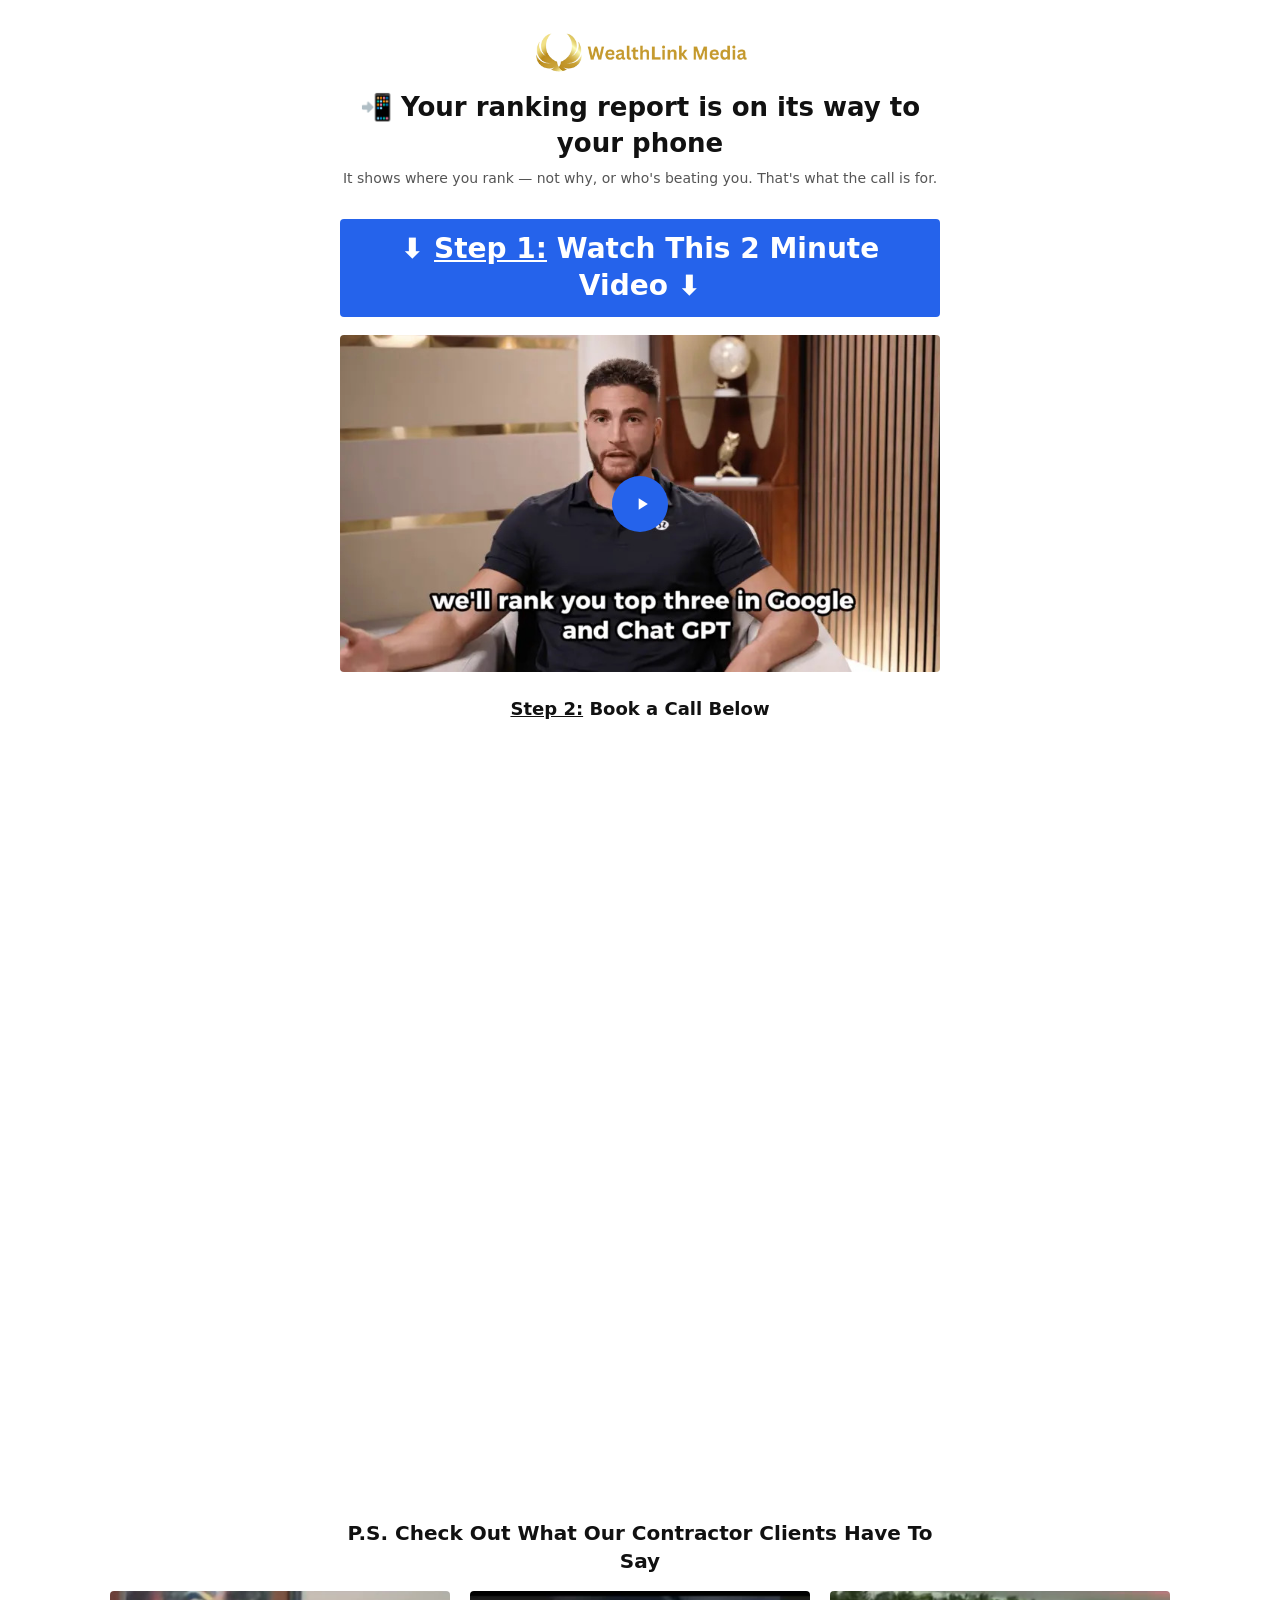
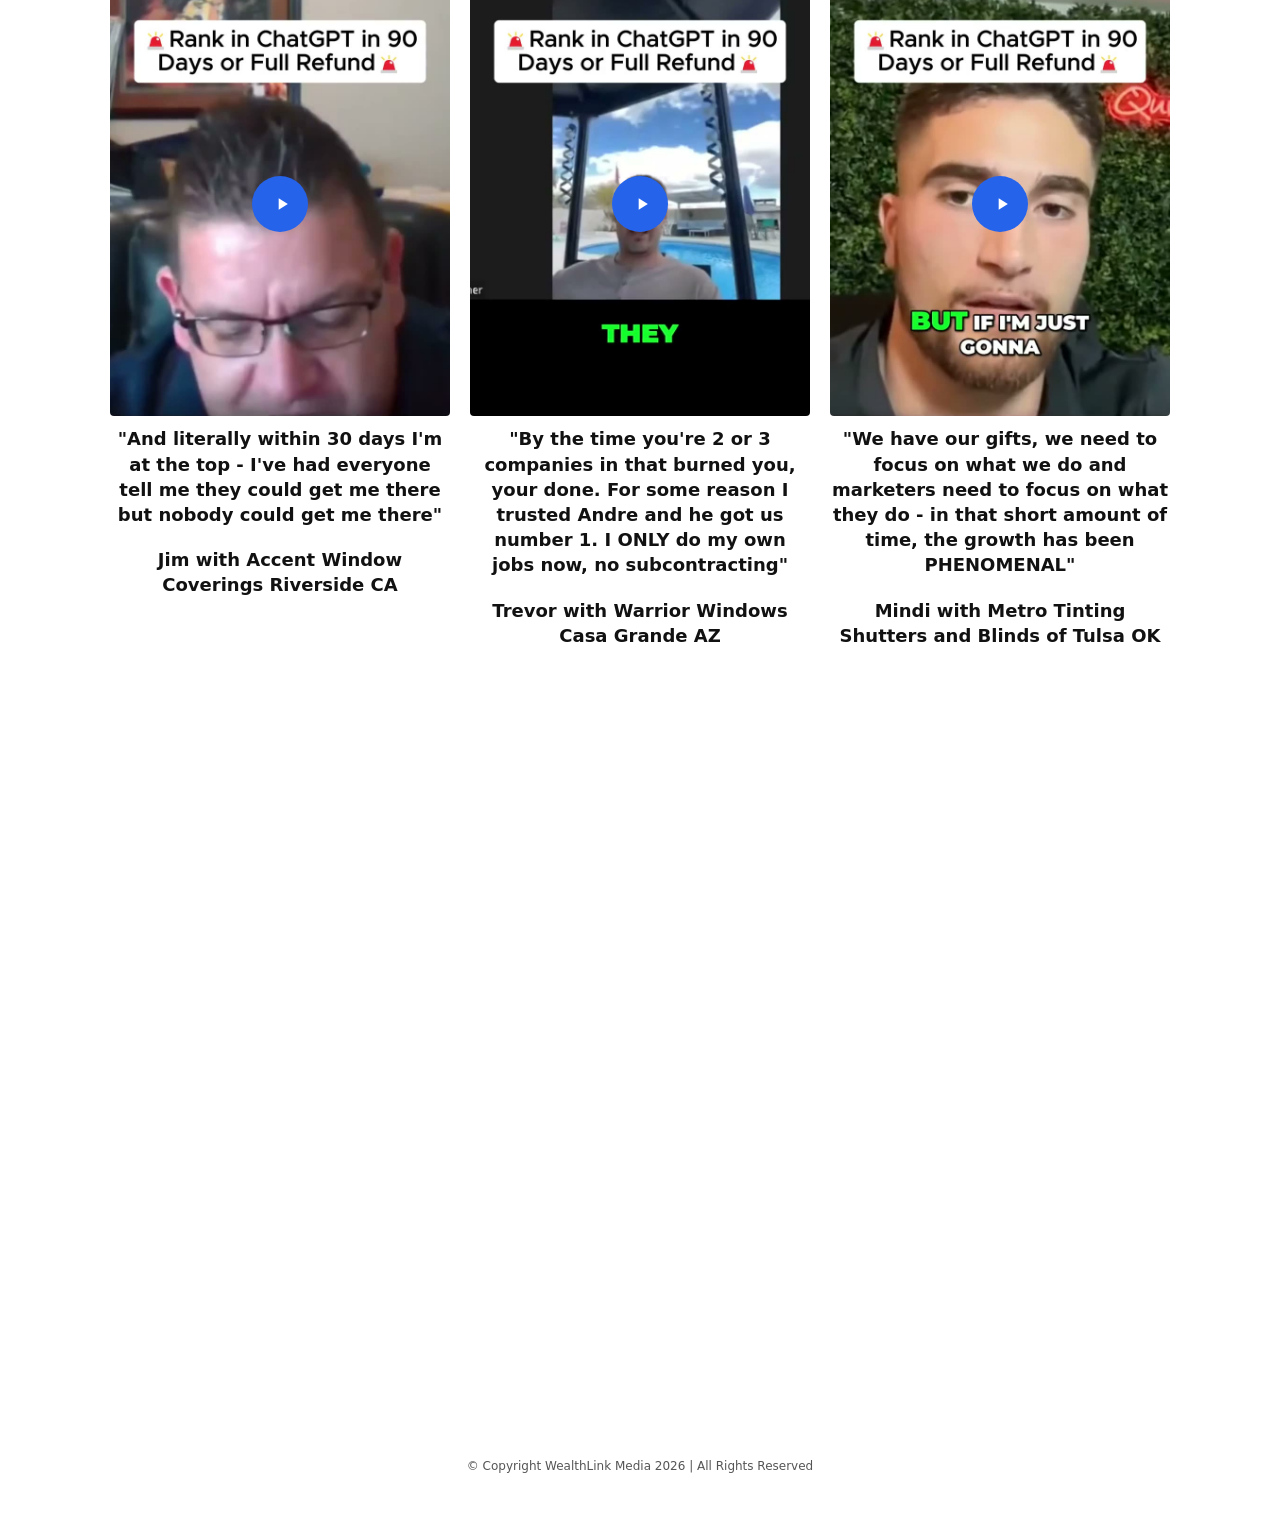
==== windows.rankflow/book-tracked.html @ 975b08f3 "Update book-tracked.html" ====
<!DOCTYPE html><html lang="en"><head>
<meta charset="utf-8">
<meta name="viewport" content="width=device-width, initial-scale=1">
<title>Your Ranking Report Is On Its Way | WealthLink Media</title>
<meta name="robots" content="noindex">
<link rel="stylesheet" href="css/style.css">
<link rel="preload" as="image" href="assets/logo.png">
<link rel="preconnect" href="https://connect.facebook.net">
<script src="js/config.js"></script>
<!-- Meta Pixel IS on this page, intentionally: this is the tracked booking
     path (verified GBP AND $25k+ revenue) - the segment worth optimising ad
     delivery against. A Lead event fires on page view. -->
<script>
!function(f,b,e,v,n,t,s){if(f.fbq)return;n=f.fbq=function(){n.callMethod?
n.callMethod.apply(n,arguments):n.queue.push(arguments)};if(!f._fbq)f._fbq=n;
n.push=n;n.loaded=!0;n.version='2.0';n.queue=[];t=b.createElement(e);t.async=!0;
t.src=v;s=b.getElementsByTagName(e)[0];s.parentNode.insertBefore(t,s)}(window,
document,'script','https://connect.facebook.net/en_US/fbevents.js');
if (window.RANKFLOW_CONFIG && !window.RANKFLOW_CONFIG.META_PIXEL_ID.startsWith('REPLACE')) {
  fbq('init', window.RANKFLOW_CONFIG.META_PIXEL_ID);
  fbq('track', 'PageView');
  fbq('track', 'Lead');
}
</script>
<noscript><img height="1" width="1" style="display:none"
src="https://www.facebook.com/tr?id=4390908821128639&ev=Lead&noscript=1"
/></noscript>
</head>
<body>
<div class="wrap">
  <div class="logo" id="logo"></div>

  <p class="report-heading">📲 Your ranking report is on its way to your phone</p>
  <p class="report-subheading">It shows where you rank — not why, or who's beating you. That's what the call is for.</p>

  <div class="step-bar" id="stepBar">⬇️ <u>Step 1:</u> Watch This 2 Minute Video ⬇️</div>
  <div id="explainer-video"></div>

  <p class="step2-heading" id="step2Heading"><u>Step 2:</u> Book a Call Below</p>

  <div class="calendar-card">
    <div class="calendar-embed-container" id="calendarEmbed">
      <p class="calendar-loading">Loading calendar…</p>
    </div>
  </div>

  <h2 id="testimonials">P.S. Check Out What Our Contractor Clients Have To Say</h2>
  <div id="booking-testimonials"></div>

  <!-- Second copy of the same calendar, so someone who has scrolled all the
       way through the testimonials doesn't have to scroll back up to book. -->
  <div class="calendar-card" id="calendarCardBottom">
    <div class="calendar-embed-container" id="calendarEmbedBottom">
      <p class="calendar-loading">Loading calendar…</p>
    </div>
  </div>

  <footer>© Copyright WealthLink Media 2026 | All Rights Reserved</footer>
</div>

<script src="js/testimonials-data.js"></script>
<script src="js/main.js"></script>
<script>
  renderLogo(document.getElementById("logo"));

  // Hides the "Step 1" bar entirely while EXPLAINER_VIDEO.videoSrc is still
  // empty (see testimonials-data.js)...
  renderExplainerVideo("explainer-video", "stepBar");

  // ...which would otherwise leave a lone "Step 2" with no Step 1 above it.
  if (!window.EXPLAINER_VIDEO || !window.EXPLAINER_VIDEO.videoSrc) {
    document.getElementById("step2Heading").textContent = "Book a Call Below";
  }

  loadGhlCalendar("calendarEmbed", window.RANKFLOW_CONFIG.GHL_CALENDAR_TRACKED_URL);
  renderTestimonials("booking-testimonials", window.BOOKING_TESTIMONIAL_IDS);
  loadGhlCalendar("calendarEmbedBottom", window.RANKFLOW_CONFIG.GHL_CALENDAR_TRACKED_URL);
</script>

</body></html>
---- windows.rankflow/css/style.css ----
/* RankFlow Funnel — shared styles. Deliberately plain: system fonts,
   minimal shadows, no animation libraries. Keeps it fast and matches the
   "basic, not fancy" brief. */

:root {
  --blue: #2563eb;
  --blue-dark: #1d4ed8;
  --gold: #b8860b;
  --text: #111111;
  --text-muted: #555555;
  --border: #e5e5e5;
  --bg: #ffffff;
  --max-width: 520px;
}

* {
  box-sizing: border-box;
}

html {
  -webkit-text-size-adjust: 100%;
}

body {
  margin: 0;
  font-family: system-ui, -apple-system, "Segoe UI", Roboto, Helvetica, Arial, sans-serif;
  color: var(--text);
  background: var(--bg);
  line-height: 1.4;
  overflow-x: hidden; /* the testimonial-grid breakout below uses a 100vw
    trick that can overflow by the scrollbar's width - this is the standard,
    safe guard against that turning into page-wide horizontal scroll */
}

.wrap {
  max-width: var(--max-width);
  margin: 0 auto;
  padding: 12px 20px 40px;
}

img, video, iframe {
  max-width: 100%;
  display: block;
}

a {
  color: inherit;
}

/* Logo */
.logo {
  display: flex;
  align-items: center;
  justify-content: center;
  margin-bottom: 8px;
}
.logo-img {
  width: 220px;
  height: auto;
}

/* Headings */
h1 {
  font-size: 28px;
  line-height: 1.2;
  text-align: center;
  margin: 0 0 16px;
}
h1 .accent {
  color: var(--blue);
}
h2 {
  font-size: 20px;
  text-align: center;
  margin: 32px 0 16px;
}

/* Guarantee text */
.guarantee {
  text-align: center;
  margin-bottom: 24px;
}
.guarantee p {
  margin: 0;
  font-size: 15px;
  color: var(--text-muted);
  line-height: 1.5;
}

.btn {
  display: block;
  width: 100%;
  background: var(--blue);
  color: #fff;
  border: none;
  border-radius: 6px;
  padding: 16px 20px;
  font-size: 17px;
  font-weight: 700;
  text-align: center;
  cursor: pointer;
  text-decoration: none;
}
.btn:hover, .btn:focus {
  background: var(--blue-dark);
}

.fine-print {
  text-align: center;
  font-size: 13px;
  color: var(--text-muted);
  margin: 10px 0 0;
}

/* Star rating + review line, shown under every CTA button */
.stars-row {
  text-align: center;
  font-size: 14px;
  color: var(--text-muted);
  margin: 14px 0 0;
}
.stars-row .stars {
  color: #5a8f3d;
  letter-spacing: 2px;
  margin-right: 4px;
}

.gold-divider {
  width: 60px;
  height: 3px;
  background: var(--gold);
  border: none;
  border-radius: 2px;
  margin: 36px auto;
}

.section-heading {
  text-align: center;
  font-weight: 800;
  font-size: 22px;
  line-height: 1.3;
  margin: 0 0 24px;
}

/* Sticky bottom CTA bar: fixed off-screen by default, slides up when
   .visible is toggled on by wireStickyCta() in main.js */
.sticky-cta {
  position: fixed;
  left: 0;
  right: 0;
  bottom: 0;
  background: #fff;
  border-top: 1px solid var(--border);
  box-shadow: 0 -4px 16px rgba(0, 0, 0, 0.08);
  padding: 12px 20px calc(14px + env(safe-area-inset-bottom, 0px));
  transform: translateY(100%);
  transition: transform 0.25s ease;
  z-index: 500;
}
.sticky-cta.visible {
  transform: translateY(0);
}
.sticky-cta .btn {
  max-width: var(--max-width);
  margin: 0 auto;
}
.sticky-cta .stars-row {
  margin-top: 8px;
}

/* Video testimonial card */
.video-card {
  position: relative;
  width: 100%;
  aspect-ratio: 4 / 5;
  background: #1a1a1a;
  border-radius: 4px;
  overflow: hidden;
  cursor: pointer;
  margin-bottom: 4px;
}
.video-card img {
  width: 100%;
  height: 100%;
  object-fit: cover;
}
.video-card video {
  width: 100%;
  height: 100%;
  object-fit: cover;
}
.play-btn {
  position: absolute;
  top: 50%;
  left: 50%;
  transform: translate(-50%, -50%);
  width: 56px;
  height: 56px;
  border-radius: 50%;
  background: var(--blue);
  display: flex;
  align-items: center;
  justify-content: center;
  pointer-events: none;
}
.play-btn svg {
  width: 20px;
  height: 20px;
  fill: #fff;
  margin-left: 3px;
}
.video-placeholder-label {
  position: absolute;
  bottom: 8px;
  left: 8px;
  right: 8px;
  color: #ccc;
  font-size: 11px;
  text-align: center;
  pointer-events: none;
}

.testimonial-quote {
  text-align: center;
  font-weight: 700;
  font-size: 18px;
  margin: 10px 0 2px;
}
.testimonial-attribution {
  text-align: center;
  font-weight: 700;
  font-size: 18px;
  margin: 0 0 28px;
  margin-top: 20px !important;
}

/* Modal */
.modal-overlay {
  display: none;
  position: fixed;
  inset: 0;
  background: rgba(0, 0, 0, 0.5);
  z-index: 1000;
  align-items: flex-start;
  justify-content: center;
  overflow-y: auto;
  padding: 24px 16px;
}
.modal-overlay.open {
  display: flex;
}
.modal {
  background: #fff;
  border-radius: 8px;
  padding: 24px;
  width: 100%;
  max-width: 420px;
  position: relative;
}
.modal-close {
  position: absolute;
  top: 12px;
  right: 12px;
  background: none;
  border: none;
  font-size: 20px;
  line-height: 1;
  cursor: pointer;
  color: var(--text-muted);
  padding: 4px;
}
.modal h2 {
  margin: 0 0 20px;
  font-size: 20px;
  text-align: center;
}

.field {
  margin-bottom: 18px;
}
.field label {
  display: block;
  font-weight: 700;
  font-size: 14px;
  margin-bottom: 6px;
}
.field input[type="text"],
.field input[type="tel"] {
  width: 100%;
  padding: 12px;
  border: 1px solid #ccc;
  border-radius: 4px;
  font-size: 16px;
}
.radio-group {
  display: flex;
  flex-direction: column;
  gap: 8px;
}
.radio-option {
  display: flex;
  align-items: center;
  gap: 8px;
  font-size: 15px;
}
.radio-option input {
  width: 16px;
  height: 16px;
}

/* Booking page pieces */
.report-heading {
  font-size: 22px;
  font-weight: 700;
  text-align: center;
  margin: 8px 0 8px;
}
.report-subheading {
  text-align: center;
  font-size: 14px;
  color: var(--text-muted);
  margin: 0 0 24px;
}
.step-bar {
  background: var(--blue);
  color: #fff;
  text-align: center;
  font-weight: 700;
  padding: 12px;
  border-radius: 4px;
  margin-bottom: 4px;
}
.step-bar u {
  text-decoration: underline;
}

.explainer-video-wrap {
  position: relative;
  margin-bottom: 24px;
}
.explainer-caption {
  position: absolute;
  bottom: 16px;
  left: 16px;
  right: 16px;
  color: #fff;
  font-weight: 700;
  font-size: 16px;
  text-align: center;
}

.step2-heading {
  text-align: center;
  font-weight: 700;
  font-size: 18px;
  margin: 24px 0 16px;
}

.calendar-card {
  /* No border or padding: GHL's embed renders its own bordered card, so a
     frame here would double up. Kept as a plain spacing wrapper. */
  margin-bottom: 32px;
}
.calendar-card-header {
  display: flex;
  align-items: center;
  gap: 12px;
  margin-bottom: 16px;
}
.calendar-avatar {
  width: 44px;
  height: 44px;
  border-radius: 50%;
  background: #ddd;
  flex-shrink: 0;
}
.calendar-card-header h3 {
  margin: 0;
  font-size: 18px;
}
.calendar-meta {
  display: flex;
  flex-direction: column;
  gap: 6px;
  font-size: 14px;
  color: var(--text-muted);
  margin-bottom: 16px;
}
.calendar-meta span {
  display: flex;
  align-items: center;
  gap: 6px;
}
.calendar-embed-container {
  min-height: 400px;
}
.calendar-loading {
  text-align: center;
  color: var(--text-muted);
  padding: 40px 0;
  font-size: 14px;
}

/* Sorry / thank-you pages */
.center-text {
  text-align: left;
}
.center-text h1 {
  text-align: left;
  font-size: 24px;
}
.center-text p {
  font-size: 15px;
  color: var(--text);
}

.confirmed-phone {
  font-weight: 700;
}

footer {
  text-align: center;
  font-size: 12px;
  color: var(--text-muted);
  margin-top: 32px;
}

.divider {
  border: none;
  border-top: 1px solid var(--border);
  margin: 20px 0;
}

/* ============================================================
   Desktop / tablet — this was built mobile-first (every reference
   screenshot was a phone screenshot) and looked like a thin stripe
   of content in a sea of white on a real desktop screen. This
   widens things in two tiers rather than stretching everything to
   full width, which would look worse, not better:
     - single-column content (hero, form, calendar) gets modestly
       wider and slightly larger type
     - testimonials break out into a multi-column grid, since
       stacking vertical phone videos full-width on a 1440px screen
       is its own kind of ugly
   ============================================================ */
@media (min-width: 700px) {
  .wrap {
    max-width: 640px;
    padding-top: 24px;
  }
  h1 {
    font-size: 34px;
  }
  .step-heading {
    font-size: 24px;
  }
  .report-heading {
    font-size: 26px;
  }
  .social-proof-cta {
    font-size: 19px;
  }
  .btn {
    width: auto;
    min-width: 320px;
    margin: 0 auto;
  }
  .fine-print,
  .social-proof-cta {
    margin-left: auto;
    margin-right: auto;
  }
}

@media (min-width: 900px) {
  .testimonial-grid {
    display: grid;
    grid-template-columns: repeat(3, 1fr);
    gap: 24px 20px;
    align-items: start;
    /* Break out of the narrower .wrap parent and self-center on the
       viewport. Using left:50% + translateX(-50%) instead of a plain
       negative-vw margin because the latter only centers correctly when
       the element ends up exactly 100vw wide - here max-width caps it
       narrower than that on anything wider than ~1100px, and a fixed
       margin doesn't adapt to that the way a transform percentage
       (relative to the element's own final width) does. */
    position: relative;
    left: 50%;
    transform: translateX(-50%);
    width: 100vw;
    max-width: 1100px;
    padding-left: 20px;
    padding-right: 20px;
  }
  #closing-testimonial {
    max-width: 640px;
    margin-left: auto;
    margin-right: auto;
  }
}

/* ============================================================
   Progressive lead form — fields expand/collapse instead of
   popping in. Height is animated with the grid 0fr -> 1fr trick
   (transitionable, unlike height:auto). .field-inner needs
   overflow:hidden for that to clip cleanly, so .is-open flips it
   back to visible once the animation is done - otherwise the
   Places dropdown gets cut off by its own parent.
   ============================================================ */
#leadForm .field {
  display: grid;
  grid-template-rows: 1fr;
  margin-bottom: 18px;
  opacity: 1;
  transition: grid-template-rows .38s cubic-bezier(.22,.61,.36,1),
              opacity .26s ease,
              margin-bottom .38s cubic-bezier(.22,.61,.36,1),
              filter .26s ease;
}
#leadForm .field > .field-inner {
  min-height: 0;
  overflow: hidden;
  transform: translateY(0);
  transition: transform .38s cubic-bezier(.22,.61,.36,1), visibility 0s;
}
#leadForm .field.is-open > .field-inner {
  overflow: visible;
}
#leadForm .field.is-hidden {
  grid-template-rows: 0fr;
  opacity: 0;
  margin-bottom: 0;
  filter: blur(3px);
  pointer-events: none;
}
#leadForm .field.is-hidden > .field-inner {
  transform: translateY(-10px);
  visibility: hidden;
  transition: transform .38s cubic-bezier(.22,.61,.36,1), visibility 0s linear .38s;
}

/* green tick on a completed field */
#leadForm .field > .field-inner > label {
  transition: color .2s ease;
}
#leadForm .field.is-done > .field-inner > label::after {
  content: "✓";
  color: #2e9e4f;
  margin-left: 7px;
  font-size: 13px;
  animation: tickIn .3s cubic-bezier(.34,1.56,.64,1);
  display: inline-block;
}
@keyframes tickIn {
  from { transform: scale(0) rotate(-25deg); opacity: 0; }
  to   { transform: scale(1) rotate(0);      opacity: 1; }
}

/* thin progress bar at the top of the modal */
.form-progress {
  height: 3px;
  background: var(--border);
  border-radius: 2px;
  overflow: hidden;
  margin: 0 0 22px;
}
.form-progress i {
  display: block;
  height: 100%;
  width: 0%;
  /* Gold gradient sampled straight off the logo emblem: deep bronze through
     the mid gold to the pale highlight on the wingtips. */
  background: linear-gradient(90deg, #B8860B 0%, #C09828 45%, #E8C95F 100%);
  border-radius: 2px;
  transition: width .4s cubic-bezier(.22,.61,.36,1);
}

/* focus polish */
#leadForm input[type="text"]:focus,
#leadForm input[type="tel"]:focus {
  outline: none;
  border-color: var(--blue);
  box-shadow: 0 0 0 3px rgba(37, 99, 235, .15);
}
#leadForm input[type="text"],
#leadForm input[type="tel"] {
  transition: border-color .18s ease, box-shadow .18s ease;
}
#leadForm .field.has-error input {
  border-color: #d33;
  animation: shake .32s;
}
@keyframes shake {
  0%,100% { transform: translateX(0); }
  25%     { transform: translateX(-5px); }
  75%     { transform: translateX(5px); }
}

/* ---------- Google Places custom autocomplete ---------- */
.autocomplete-wrapper {
  position: relative;
}
.ac-suggestions {
  position: absolute;
  top: calc(100% + 6px);
  left: 0;
  right: 0;
  margin: 0;
  padding: 5px;
  list-style: none;
  background: #fff;
  border: 1px solid var(--border);
  border-radius: 10px;
  box-shadow: 0 12px 34px rgba(0, 0, 0, .14);
  max-height: 264px;
  overflow-y: auto;
  z-index: 30;
  animation: acIn .18s ease;
}
@keyframes acIn {
  from { opacity: 0; transform: translateY(-6px); }
  to   { opacity: 1; transform: translateY(0); }
}
.ac-item {
  display: flex;
  align-items: flex-start;
  gap: 9px;
  padding: 9px 10px;
  border-radius: 7px;
  cursor: pointer;
}
.ac-item.active,
.ac-item:hover {
  background: #eef3ff;
}
.ac-item svg {
  width: 15px;
  height: 15px;
  flex-shrink: 0;
  margin-top: 2px;
  color: var(--blue);
}
.ac-text {
  display: flex;
  flex-direction: column;
  min-width: 0;
}
.ac-name {
  font-weight: 700;
  font-size: 14px;
  line-height: 1.3;
}
.ac-addr {
  font-size: 12px;
  color: var(--text-muted);
  line-height: 1.35;
  overflow: hidden;
  text-overflow: ellipsis;
  white-space: nowrap;
}
.ac-spinner {
  position: absolute;
  right: 12px;
  top: 14px;
  width: 16px;
  height: 16px;
  border: 2px solid var(--border);
  border-top-color: var(--blue);
  border-radius: 50%;
  animation: acSpin .7s linear infinite;
}
@keyframes acSpin { to { transform: rotate(360deg); } }

.autocomplete-wrapper.is-picked input {
  border-color: #2e9e4f;
  background-image: url("data:image/svg+xml,%3Csvg xmlns='http://www.w3.org/2000/svg' viewBox='0 0 24 24' fill='none' stroke='%232e9e4f' stroke-width='3' stroke-linecap='round'%3E%3Cpath d='M5 13l4 4 10-10'/%3E%3C/svg%3E");
  background-repeat: no-repeat;
  background-position: right 12px center;
  background-size: 15px;
  padding-right: 36px;
}

/* ============================================================
   Hover-preview video cards. The <video> is layered OVER the
   poster <img> rather than replacing it, so the poster is still
   there to fade back to when the cursor leaves, and re-entering
   the card doesn't re-download the file. States are set by
   wireVideoCards() in main.js:
     .is-previewing — playing (hover or click)
     .is-committed  — user clicked; keeps playing on mouse-out,
                      native controls are live
     .is-muted      — browser refused sound on this play attempt
   ============================================================ */
.video-card .hover-video {
  position: absolute;
  inset: 0;
  width: 100%;
  height: 100%;
  object-fit: cover;
  opacity: 0;
  transition: opacity .22s ease;
  pointer-events: none;
}
.video-card.is-previewing .hover-video {
  opacity: 1;
}
/* controls only need to receive clicks once the card is committed */
.video-card.is-committed .hover-video {
  pointer-events: auto;
}

.video-card img,
.video-card .play-btn {
  transition: opacity .22s ease;
}
.video-card.is-previewing img,
.video-card.is-previewing .play-btn {
  opacity: 0;
}

/* subtle lift so the card reads as interactive before you hover it */
.video-card {
  transition: transform .25s ease, box-shadow .25s ease;
}
@media (hover: hover) and (pointer: fine) {
  .video-card:hover {
    transform: translateY(-3px);
    box-shadow: 0 10px 28px rgba(0, 0, 0, .18);
  }
}

/* shown only when the browser blocked sound on this play attempt —
   i.e. the visitor hasn't clicked anything on the page yet */
.video-card .sound-hint {
  position: absolute;
  bottom: 10px;
  left: 50%;
  transform: translateX(-50%);
  background: rgba(0, 0, 0, .72);
  color: #fff;
  font-size: 12px;
  font-weight: 700;
  padding: 6px 12px;
  border-radius: 999px;
  opacity: 0;
  pointer-events: none;
  transition: opacity .2s ease;
  z-index: 3;
  white-space: nowrap;
}
.video-card.is-muted .sound-hint {
  opacity: 1;
}

@media (prefers-reduced-motion: reduce) {
  #leadForm .field,
  #leadForm .field > .field-inner,
  .form-progress i,
  .ac-suggestions,
  .video-card,
  .video-card img,
  .video-card .play-btn,
  .video-card .hover-video { transition: none; animation: none; }
  .video-card:hover { transform: none; }
}

/* springy pop when a conditional field appears */
#leadForm .field.just-revealed > .field-inner {
  animation: fieldPop .5s cubic-bezier(.34, 1.45, .64, 1);
}
@keyframes fieldPop {
  0%   { transform: translateY(-10px) scale(.96); }
  55%  { transform: translateY(3px) scale(1.015); }
  100% { transform: translateY(0) scale(1); }
}
#leadForm .field.just-revealed .radio-option,
#leadForm .field.just-revealed input {
  animation: fieldFade .45s ease both .06s;
}
@keyframes fieldFade {
  from { opacity: 0; transform: translateX(-6px); }
  to   { opacity: 1; transform: translateX(0); }
}

/* short standalone pages (no-google-business, sorry) */
.page-short {
  min-height: 70vh;
  display: flex;
  flex-direction: column;
  padding-top: 40px;
}
.page-short h1 {
  margin-top: 8px;
}
.page-copy {
  text-align: center;
  font-size: 16px;
  line-height: 1.6;
  color: var(--text-muted);
  max-width: 460px;
  margin: 0 auto;
}
.page-copy a {
  color: var(--blue);
  font-weight: 700;
}
.page-short footer {
  margin-top: auto;
  padding-top: 40px;
}

@media (prefers-reduced-motion: reduce) {
  #leadForm .field.just-revealed > .field-inner,
  #leadForm .field.just-revealed input,
  #leadForm .field.just-revealed .radio-option { animation: none; }
}
/* ============================================================
   Thank-you page: the 2-minute video heading and the
   "More Testimonials" button beneath the testimonial grid.
   Both are targeted by ID so the shared h2 / .btn rules used
   everywhere else on the site are left alone.
   ============================================================ */
#stepBar {
  font-size: 23px;
  line-height: 1.32;
  font-weight: 800;
  margin: 30px 0 18px;
}
@media (min-width: 700px) {
  #stepBar {
    font-size: 28px;
  }
}

/* Pill button, sized to its own text rather than the full column,
   with breathing room above it. The ID beats the .btn width rules
   (including the ones inside the 700px media query) on specificity,
   so no !important is needed. */
#moreTestimonials {
  display: block;
  width: fit-content;
  min-width: 0;
  margin: 44px auto 0;
  padding: 15px 42px;
  border-radius: 9999px;
}

/* ------------------------------------------------------------
   Autocomplete dropdown stacking fix.

   The reveal animation puts `transform: translateY(...)` on
   .field-inner, and ANY non-none transform creates a stacking
   context. That traps .ac-suggestions' z-index:30 inside the
   business-name field, so it could never paint above the phone
   and revenue fields that come after it in the DOM - no matter
   how high that z-index went.

   Raising the whole field instead puts the trapped context above
   its later siblings, and the dropdown escapes with it.
   ------------------------------------------------------------ */
#leadForm .field {
  position: relative;
  z-index: 1;
}

/* Once a field has finished animating in, drop the transform entirely.
   `transform: none` is not a stacking context, so nothing inside the field
   is trapped any more. The hidden state keeps its translateY so the reveal
   animation is unaffected - transitions between `none` and a translate
   interpolate correctly. */
#leadForm .field.is-open > .field-inner {
  transform: none;
}

/* Belt and braces: even if a field somehow still forms a context, the
   business-name field outranks every field below it explicitly. Relying on
   `z-index: auto` for the later fields is what let this slip through the
   first time. */
#leadForm .field[data-step="businessName"] {
  z-index: 60;
}
#leadForm .field[data-step="phone"],
#leadForm .field[data-step="revenue"],
#leadForm .field[data-step="submit"] {
  z-index: 1;
}

/* And raise the list itself well clear of anything in the modal. */
.ac-suggestions {
  z-index: 100;
}
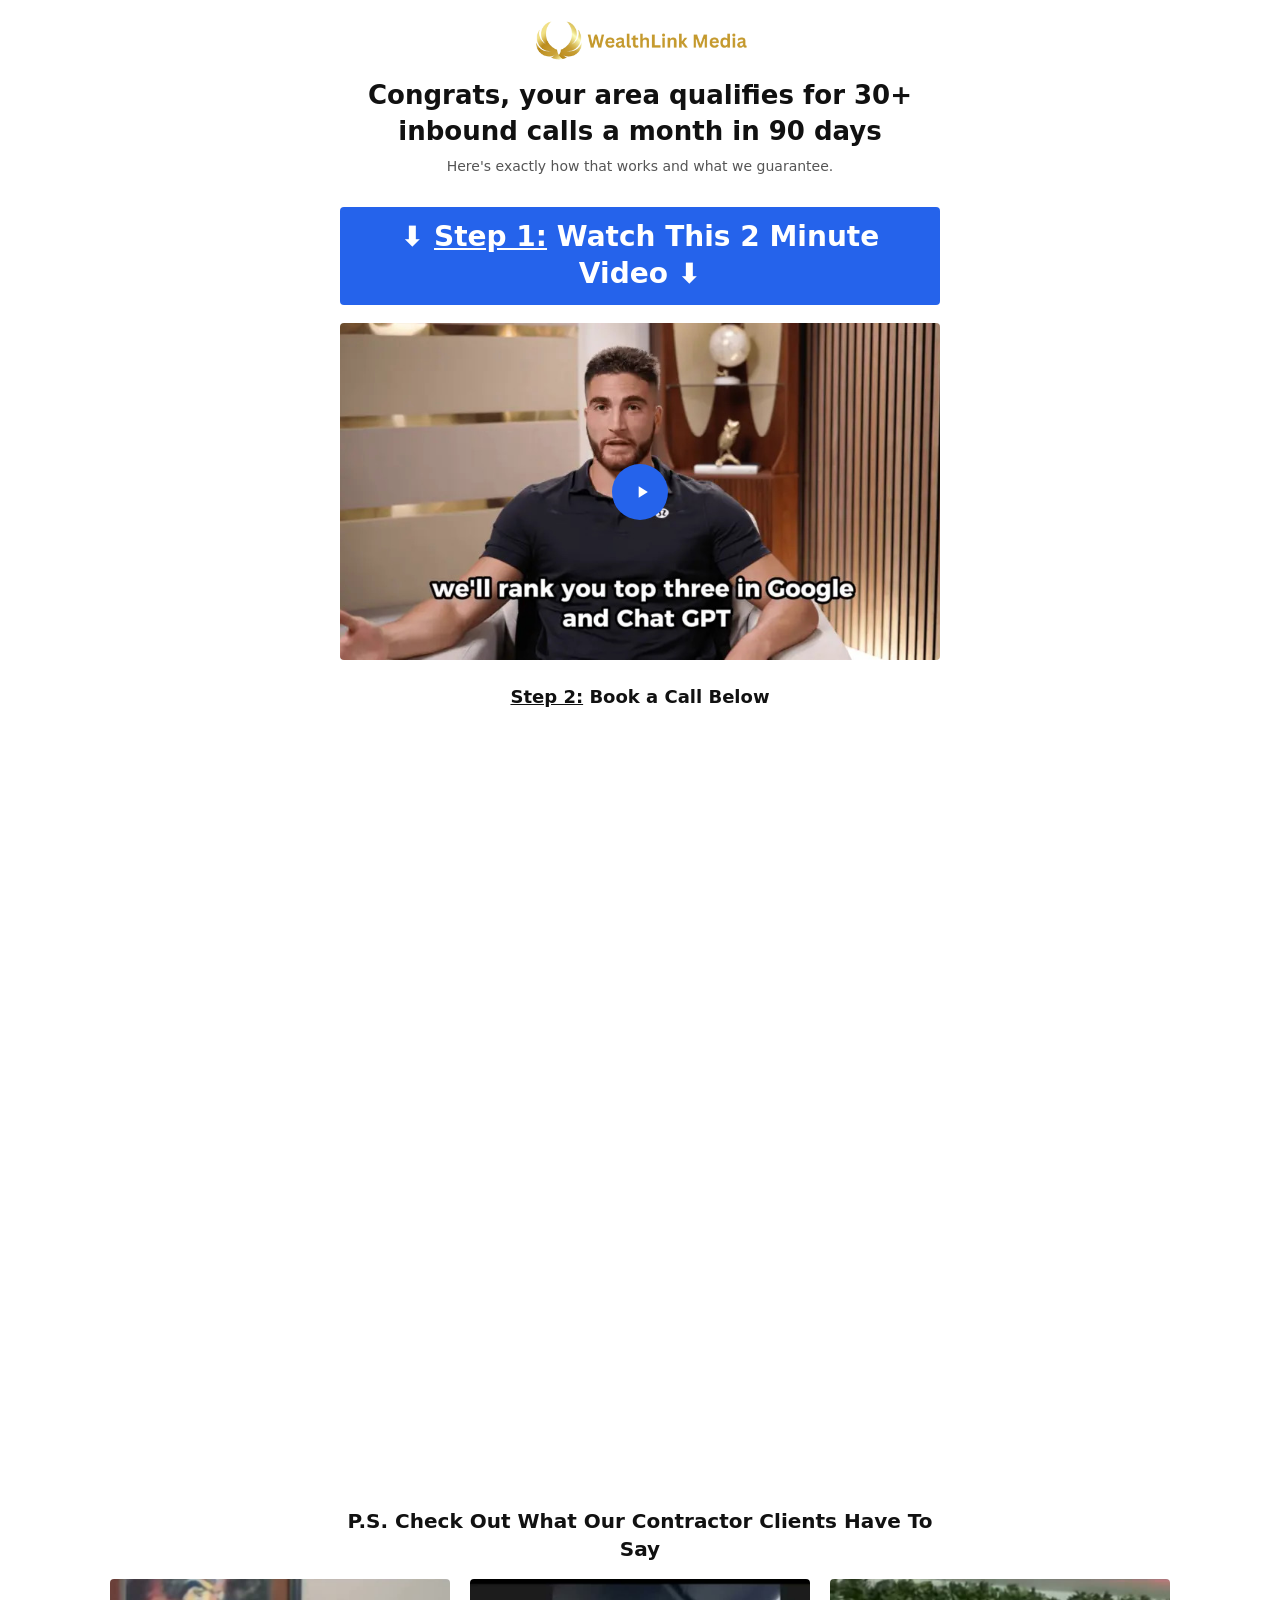
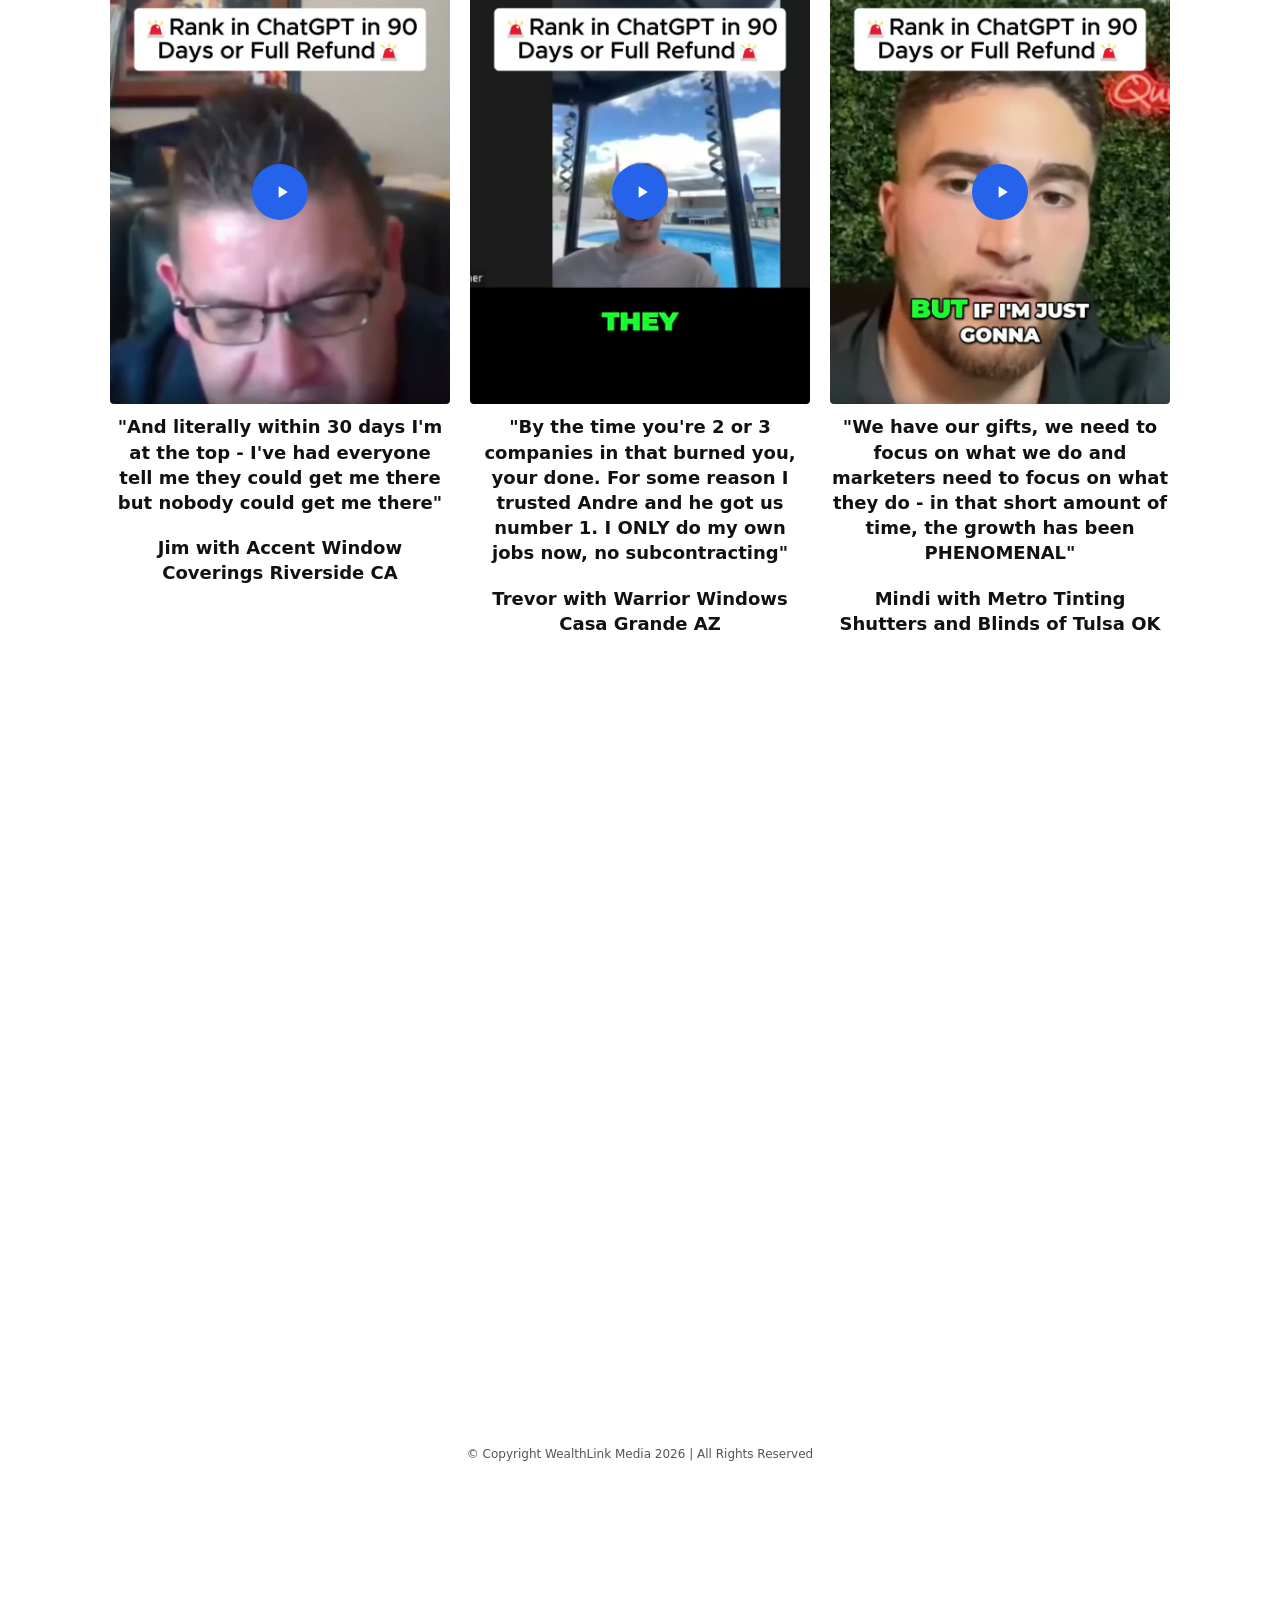
==== commit 48dfc995: "Fold congrats messaging into book-tracked.html, drop interstitial page Per updated design reference:" ====
--- a/windows.rankflow/book-tracked.html
+++ b/windows.rankflow/book-tracked.html
@@ -3,13 +3,10 @@
 <meta name="viewport" content="width=device-width, initial-scale=1">
 <title>Your Ranking Report Is On Its Way | WealthLink Media</title>
 <meta name="robots" content="noindex">
+<link rel="preconnect" href="https://connect.facebook.net">
 <link rel="stylesheet" href="css/style.css">
 <link rel="preload" as="image" href="assets/logo.png">
-<link rel="preconnect" href="https://connect.facebook.net">
 <script src="js/config.js"></script>
-<!-- Meta Pixel IS on this page, intentionally: this is the tracked booking
-     path (verified GBP AND $25k+ revenue) - the segment worth optimising ad
-     delivery against. A Lead event fires on page view. -->
 <script>
 !function(f,b,e,v,n,t,s){if(f.fbq)return;n=f.fbq=function(){n.callMethod?
 n.callMethod.apply(n,arguments):n.queue.push(arguments)};if(!f._fbq)f._fbq=n;
@@ -30,8 +27,8 @@
 <div class="wrap">
   <div class="logo" id="logo"></div>
 
-  <p class="report-heading">📲 Your ranking report is on its way to your phone</p>
-  <p class="report-subheading">It shows where you rank — not why, or who's beating you. That's what the call is for.</p>
+  <p class="report-heading" id="reportHeading">Congrats, your area qualifies for 30+ inbound calls a month in 90 days</p>
+  <p class="report-subheading">Here's exactly how that works and what we guarantee.</p>
 
   <div class="step-bar" id="stepBar">⬇️ <u>Step 1:</u> Watch This 2 Minute Video ⬇️</div>
   <div id="explainer-video"></div>
@@ -63,6 +60,18 @@
 <script>
   renderLogo(document.getElementById("logo"));
 
+  // Personalize with the name + business carried over from the homepage
+  // form (see wireLeadForm() in main.js) - falls back to the generic
+  // heading already in the markup if either is missing.
+  (function () {
+    var fn = getLeadFirstName();
+    var biz = getLeadBusinessName();
+    if (fn && biz) {
+      document.getElementById("reportHeading").textContent =
+        "Congrats " + fn + ", " + biz + " qualifies for 30+ inbound calls a month in 90 days";
+    }
+  })();
+
   // Hides the "Step 1" bar entirely while EXPLAINER_VIDEO.videoSrc is still
   // empty (see testimonials-data.js)...
   renderExplainerVideo("explainer-video", "stepBar");
--- a/windows.rankflow/css/style.css
+++ b/windows.rankflow/css/style.css
@@ -35,7 +35,7 @@
 .wrap {
   max-width: var(--max-width);
   margin: 0 auto;
-  padding: 12px 20px 40px;
+  padding: 12px 20px 160px !important;
 }
 
 img, video, iframe {
@@ -60,6 +60,14 @@
 }
 
 /* Headings */
+.hero-kicker {
+  font-size: 20px;
+  font-weight: 800;
+  line-height: 1.25;
+  text-align: center;
+  color: var(--text);
+  margin: 0 0 6px;
+}
 h1 {
   font-size: 28px;
   line-height: 1.2;
@@ -270,7 +278,7 @@
   padding: 4px;
 }
 .modal h2 {
-  margin: 0 0 20px;
+  margin: 0 0 5px !important;
   font-size: 20px;
   text-align: center;
 }
@@ -447,6 +455,9 @@
   .wrap {
     max-width: 640px;
     padding-top: 24px;
+  }
+  .hero-kicker {
+    font-size: 24px;
   }
   h1 {
     font-size: 34px;
@@ -890,3 +901,62 @@
 .ac-suggestions {
   z-index: 100;
 }
+
+/* ============================================================
+   Windows homepage hero: free-scan card.
+   Everything here sits above the gold divider; the section below
+   it is unchanged.
+   ============================================================ */
+.hero-sub {
+  text-align: center;
+  font-size: 16px;
+  line-height: 1.5;
+  color: var(--text-muted);
+  max-width: 460px;
+  margin: 0 auto 24px;
+}
+
+.scan-card {
+  background: #fff;
+  border: 1px solid var(--border);
+  border-radius: 16px;
+  box-shadow: 0 8px 30px rgba(0, 0, 0, .07);
+  padding: 24px 20px;
+  margin: 0 auto;
+  max-width: 460px;
+  /* The Places dropdown hangs out of this card, so it must not clip, and it
+     needs to sit above the star row and divider that follow it. */
+  overflow: visible;
+  position: relative;
+  z-index: 5;
+}
+.scan-title {
+  text-align: center;
+  font-weight: 800;
+  font-size: 22px;
+  line-height: 1.3;
+  margin: 0 0 18px;
+}
+.scan-card .btn {
+  width: 100%;
+  min-width: 0;
+  margin: 4px 0 0;
+  border-radius: 10px;
+}
+.scan-note {
+  text-align: center;
+  font-size: 13px;
+  color: var(--text-muted);
+  margin: 12px 0 14px;
+}
+
+.field-note {
+  font-size: 13px;
+  color: var(--text-muted);
+  margin: 6px 0 0;
+}
+
+@media (min-width: 700px) {
+  .hero-sub { font-size: 17px; }
+  .scan-card { max-width: 500px; padding: 28px 26px; }
+}
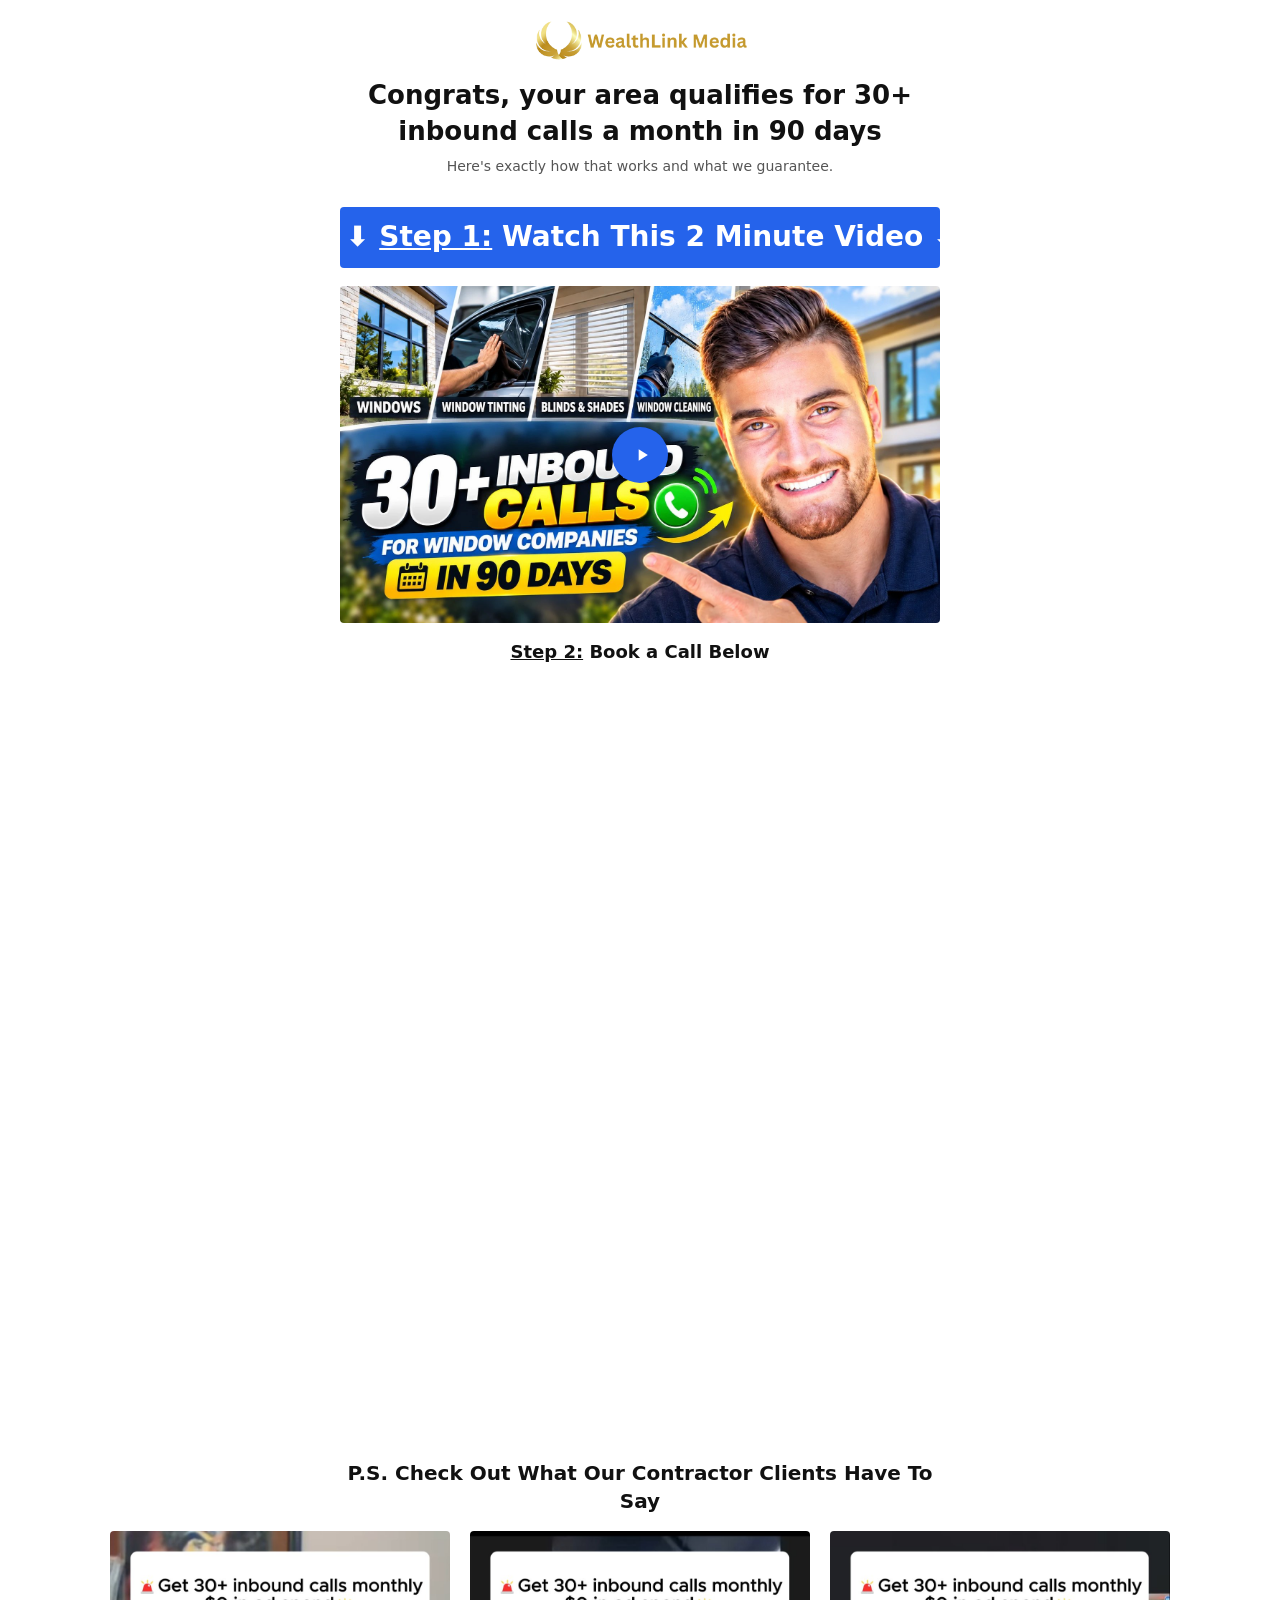
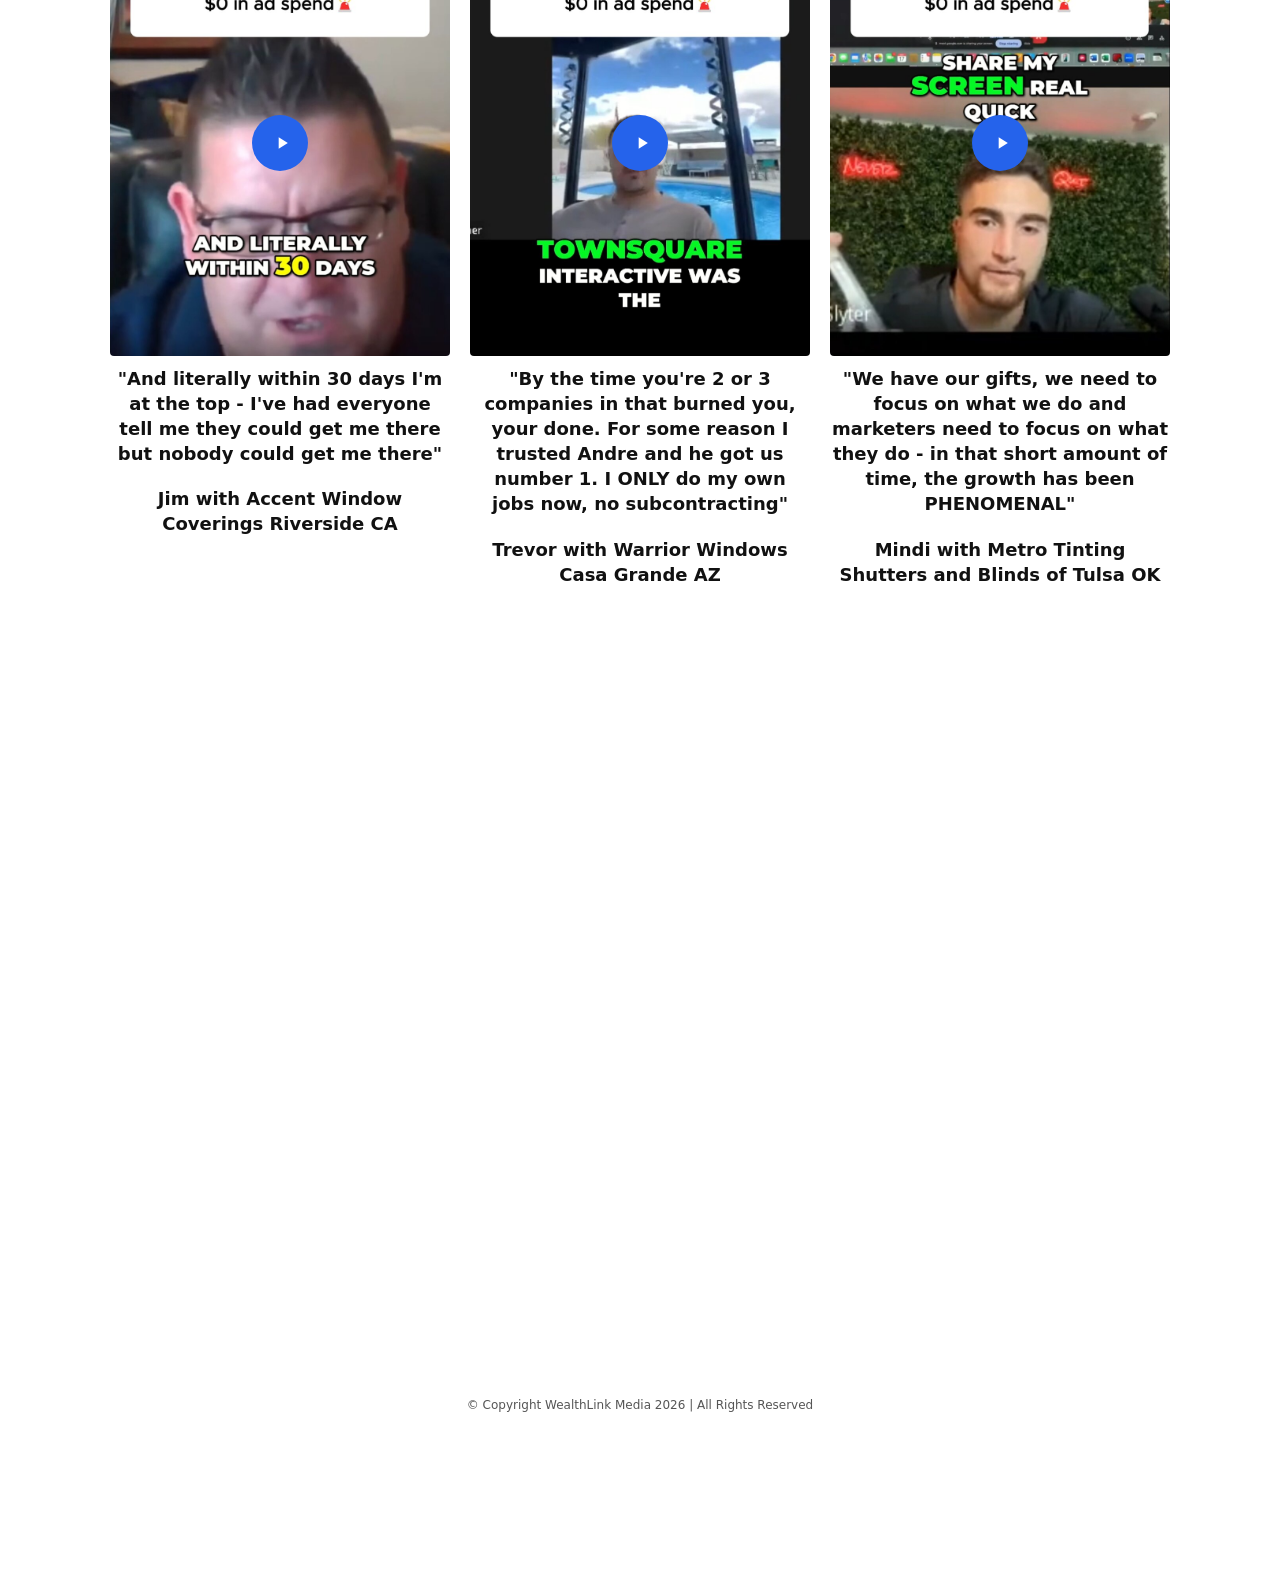
==== commit 2fbec12b: "Remove Meta Pixel code from the legacy book-tracked/book-untracked pages These aren't part of the li" ====
--- a/windows.rankflow/book-tracked.html
+++ b/windows.rankflow/book-tracked.html
@@ -3,25 +3,9 @@
 <meta name="viewport" content="width=device-width, initial-scale=1">
 <title>Your Ranking Report Is On Its Way | WealthLink Media</title>
 <meta name="robots" content="noindex">
-<link rel="preconnect" href="https://connect.facebook.net">
 <link rel="stylesheet" href="css/style.css">
 <link rel="preload" as="image" href="assets/logo.png">
 <script src="js/config.js"></script>
-<script>
-!function(f,b,e,v,n,t,s){if(f.fbq)return;n=f.fbq=function(){n.callMethod?
-n.callMethod.apply(n,arguments):n.queue.push(arguments)};if(!f._fbq)f._fbq=n;
-n.push=n;n.loaded=!0;n.version='2.0';n.queue=[];t=b.createElement(e);t.async=!0;
-t.src=v;s=b.getElementsByTagName(e)[0];s.parentNode.insertBefore(t,s)}(window,
-document,'script','https://connect.facebook.net/en_US/fbevents.js');
-if (window.RANKFLOW_CONFIG && !window.RANKFLOW_CONFIG.META_PIXEL_ID.startsWith('REPLACE')) {
-  fbq('init', window.RANKFLOW_CONFIG.META_PIXEL_ID);
-  fbq('track', 'PageView');
-  fbq('track', 'Lead');
-}
-</script>
-<noscript><img height="1" width="1" style="display:none"
-src="https://www.facebook.com/tr?id=4390908821128639&ev=Lead&noscript=1"
-/></noscript>
 </head>
 <body>
 <div class="wrap">
--- a/windows.rankflow/css/style.css
+++ b/windows.rankflow/css/style.css
@@ -60,19 +60,47 @@
 }
 
 /* Headings */
+/* Full-bleed banner bar - lives outside .wrap in the markup so it isn't
+   constrained by its padding on any side (top included). */
 .hero-kicker {
+  background: var(--blue);
+  color: #fff;
+  font-size: 15px;
+  font-weight: 800;
+  line-height: 1.3;
+  text-align: center;
+  text-transform: uppercase;
+  letter-spacing: .3px;
+  margin: 0 0 20px;
+  padding: 18px 20px;
+}
+
+/* Small caption under the explainer video, and the divider/CTA-box pattern
+   that replaces the inline calendar embeds below */
+.video-caption {
+  text-align: center;
+  font-size: 13px;
+  color: var(--text-muted);
+  margin: 8px 0 20px;
+}
+.cta-box {
+  background: #f5f5f7;
+  border-radius: 16px;
+  padding: 28px 20px;
+  text-align: center;
+  margin: 8px 0 28px;
+}
+.cta-box-heading {
   font-size: 20px;
   font-weight: 800;
-  line-height: 1.25;
-  text-align: center;
-  color: var(--text);
-  margin: 0 0 6px;
-}
+  margin: 0 0 16px;
+}
+
 h1 {
   font-size: 28px;
   line-height: 1.2;
   text-align: center;
-  margin: 0 0 16px;
+  margin: 0 0 8px;
 }
 h1 .accent {
   color: var(--blue);
@@ -123,14 +151,14 @@
 /* Star rating + review line, shown under every CTA button */
 .stars-row {
   text-align: center;
-  font-size: 14px;
+  font-size: 12px;
   color: var(--text-muted);
   margin: 14px 0 0;
 }
 .stars-row .stars {
   color: #5a8f3d;
-  letter-spacing: 2px;
-  margin-right: 4px;
+  letter-spacing: 1px;
+  margin-right: 3px;
 }
 
 .gold-divider {
@@ -259,28 +287,42 @@
 }
 .modal {
   background: #fff;
-  border-radius: 8px;
-  padding: 24px;
+  border-radius: 20px;
+  padding: 28px 24px;
   width: 100%;
   max-width: 420px;
   position: relative;
 }
 .modal-close {
   position: absolute;
-  top: 12px;
-  right: 12px;
-  background: none;
+  top: 16px;
+  right: 16px;
+  width: 36px;
+  height: 36px;
+  display: flex;
+  align-items: center;
+  justify-content: center;
+  background: #f1f1f3;
+  border-radius: 50%;
   border: none;
-  font-size: 20px;
+  font-size: 18px;
   line-height: 1;
   cursor: pointer;
   color: var(--text-muted);
-  padding: 4px;
+  padding: 0;
 }
 .modal h2 {
-  margin: 0 0 5px !important;
-  font-size: 20px;
-  text-align: center;
+  margin: 0 0 10px !important;
+  font-size: 26px;
+  font-weight: 800;
+  text-align: center;
+}
+.modal-sub {
+  text-align: center;
+  font-size: 15px;
+  line-height: 1.4;
+  color: var(--text-muted);
+  margin: 0 0 24px;
 }
 
 .field {
@@ -334,7 +376,9 @@
   color: #fff;
   text-align: center;
   font-weight: 700;
-  padding: 12px;
+  font-size: clamp(9px, 3.4vw, 15px);
+  white-space: nowrap;
+  padding: 12px 6px;
   border-radius: 4px;
   margin-bottom: 4px;
 }
@@ -344,7 +388,7 @@
 
 .explainer-video-wrap {
   position: relative;
-  margin-bottom: 24px;
+  margin-bottom: 16px;
 }
 .explainer-caption {
   position: absolute;
@@ -361,7 +405,7 @@
   text-align: center;
   font-weight: 700;
   font-size: 18px;
-  margin: 24px 0 16px;
+  margin: 16px 0 12px;
 }
 
 .calendar-card {
@@ -457,7 +501,7 @@
     padding-top: 24px;
   }
   .hero-kicker {
-    font-size: 24px;
+    font-size: 18px;
   }
   h1 {
     font-size: 34px;
@@ -913,7 +957,7 @@
   line-height: 1.5;
   color: var(--text-muted);
   max-width: 460px;
-  margin: 0 auto 24px;
+  margin: 0 auto 14px;
 }
 
 .scan-card {
